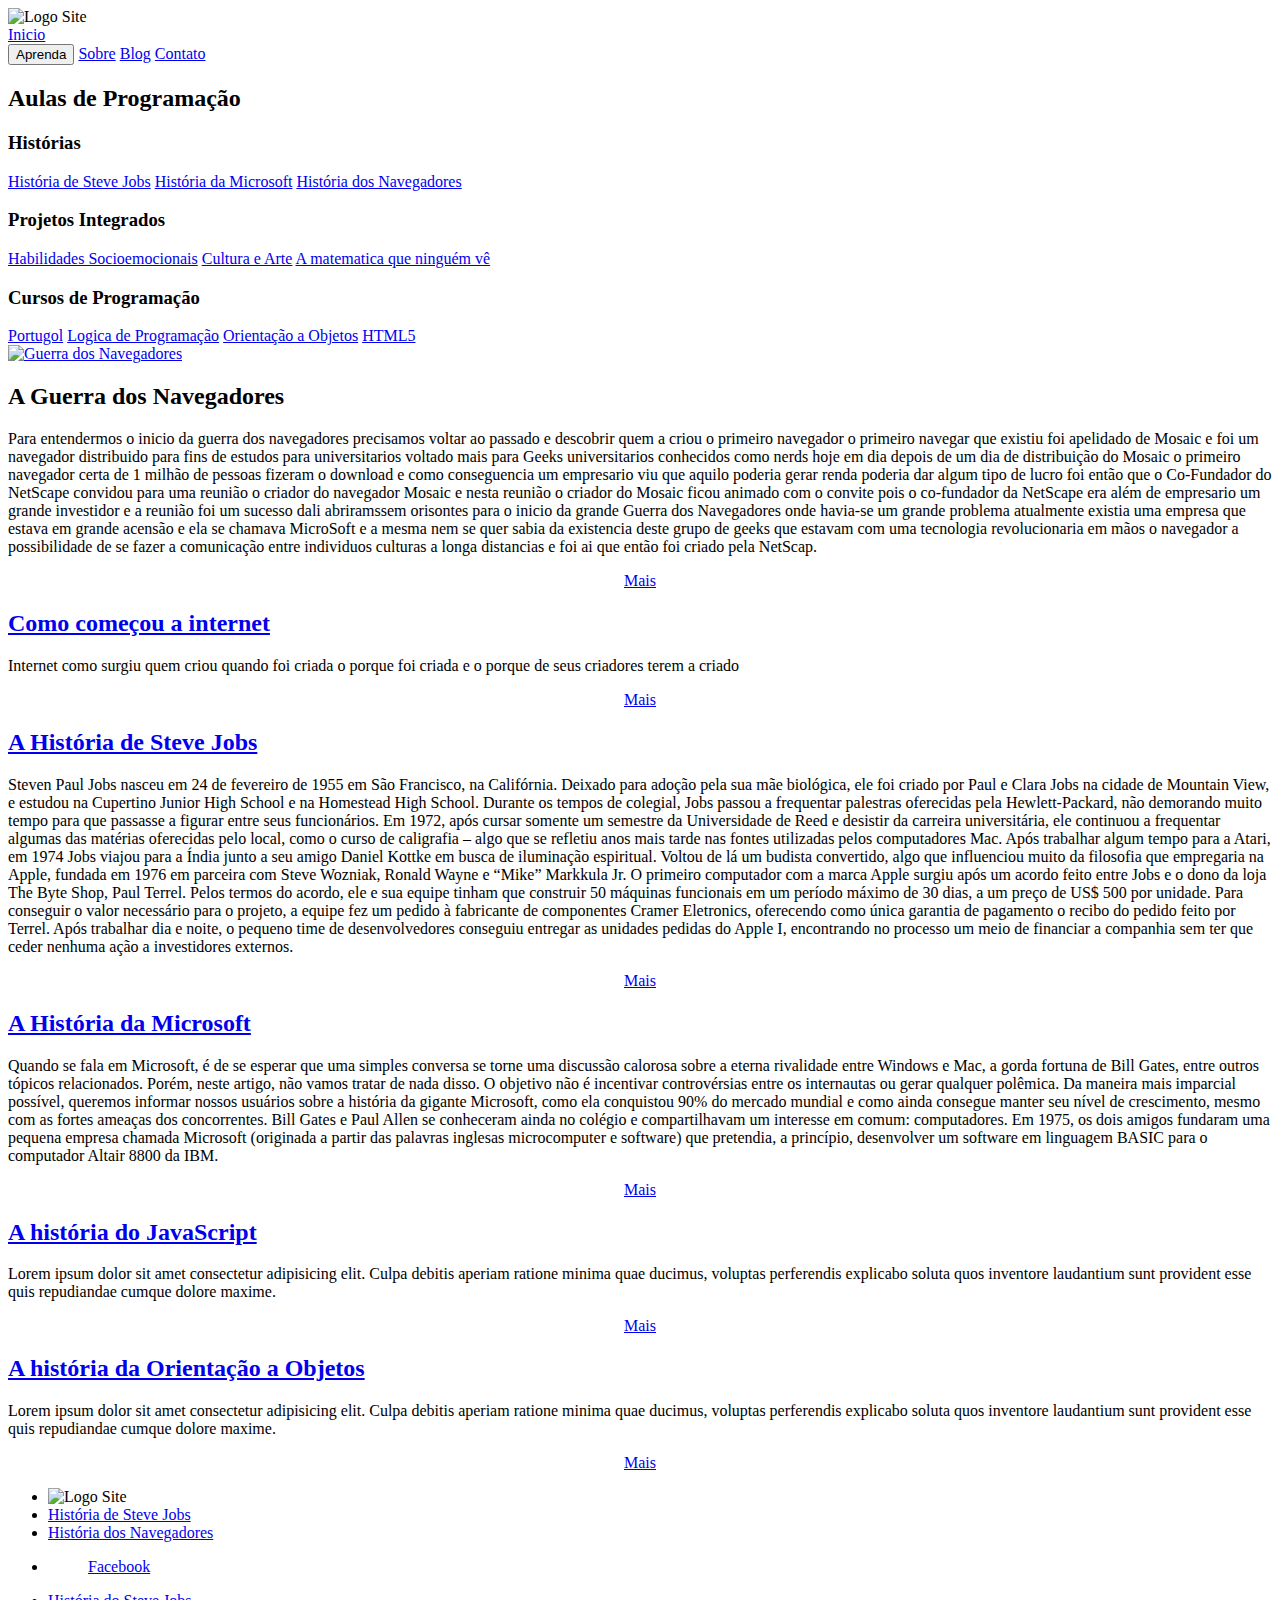
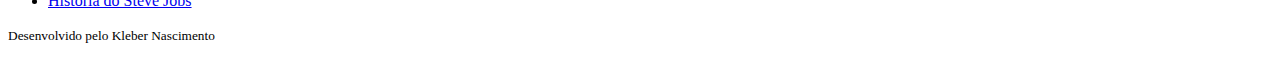
==== index.html @ d73528ec "Add files via upload" ====
<!DOCTYPE html>
<html lang="pt-br" dir="ltr">

    <head>
        <meta charset="UTF-8">
        <link href="css/all.css" rel="stylesheet"> 
        <link href="css/fontawesome.css" rel="stylesheet">
        <link href="css/brands.css" rel="stylesheet">
        <link href="css/solid.css" rel="stylesheet">

        <script defer src="js/brands.js"></script>
        <script defer src="js/solid.js"></script>
        <script defer src="js/fontawesome.js"></script>

        <link rel="stylesheet" href="css/style.css">
        <link rel="shortcut icon" href="img/heart.png">
       
        <title>Projeto Integrado</title>
        
    </head>

    <header>
      
        <div class="logo">  <img src="img/logo.png" alt="Logo Site" height="140" width="140">  </div>
        
        
        <div class="navbar">
            <a href="index.html">Inicio</a>
      
            <div class="dropdown">
              <button class="dropbtn">Aprenda
                <i class="fa fa-caret-down"></i>
              </button>
              <a href="sobre.html">Sobre</a>
              <a href="blog.html">Blog</a>
              <a href="contato.html">Contato</a>
              <div class="dropdown-content">
                <div class="header">
                  <h2>Aulas de Programação</h2>
                </div>
                <div class="row">
                  <div class="column">
                    <h3>Histórias</h3>
                    <a href="stevejobs.html">História de Steve Jobs</a>
                    <a href="microsoft.html">História da Microsoft</a>
                    <a href="navegadores.html">História dos Navegadores</a>
                  </div>
                  <div class="column">
                    <h3>Projetos Integrados</h3>
                    <a href="#">Habilidades Socioemocionais</a>
                    <a href="#">Cultura e Arte</a>
                    <a href="#">A matematica que ninguém vê</a>
                  </div>
                  <div class="column">
                    <h3>Cursos de Programação</h3>
                    <a href="portugol.html">Portugol</a>
                    <a href="logica.html">Logica de Programação</a>
                    <a href="objetos.html">Orientação a Objetos</a>
                    <a href="html5.html">HTML5</a>
                  </div>
                </div>
              </div>
            </div>
          </div> 
    </header>

    <body>
            

        <main class="box">
            <!-- Para começarmos a trabalhar com grid criamos primeiramente as divs em nosso HTML -->
            <article>
                <a href="navegadores.html"> <img src="img/navegadores.jpg" alt="Guerra dos Navegadores"></a>

                <h2>A Guerra dos Navegadores</h2>
                <p>Para entendermos o inicio da guerra dos navegadores precisamos voltar ao passado e descobrir quem a criou o primeiro 
                    navegador o primeiro navegar que existiu foi apelidado de Mosaic e foi um navegador distribuido para fins 
                    de estudos para universitarios voltado mais para Geeks universitarios conhecidos como nerds hoje em dia
                    depois de um dia de distribuição do Mosaic o primeiro navegador certa de 1 milhão de pessoas fizeram o download
                    e como conseguencia um empresario viu que aquilo  poderia gerar renda poderia dar algum tipo de lucro foi então
                    que o Co-Fundador do NetScape convidou para uma reunião o criador do navegador Mosaic e nesta reunião o criador do
                    Mosaic ficou animado com o convite pois o co-fundador da NetScape era além de empresario um grande investidor
                    e a reunião foi um sucesso dali abriramssem orisontes para o inicio da grande Guerra dos Navegadores onde havia-se 
                    um grande problema atualmente existia uma empresa que estava em grande acensão e ela se chamava MicroSoft e a mesma
                    nem se quer sabia da existencia deste grupo de geeks que estavam com uma tecnologia revolucionaria em mãos
                    o navegador a possibilidade de se fazer a comunicação entre individuos culturas a longa distancias e foi ai que então
                    foi criado pela NetScap.</p>
                    <div align="center"><a id="btn" href="navegadores.html" target="blank">Mais</a></div>
            </article>

            <article>
                <div class="bloco2"><a href="internet.html"></a></div>
                <a class="ancora" href="internet.html"><h2>Como começou a internet</h2></a>
                <p>Internet como surgiu quem criou quando foi criada o porque foi criada e o porque de seus criadores terem a criado
                     </p>
                     <div align="center"><a id="btn" href="internet.html" target="blank">Mais</a></div>
            </article>

            <article>
                <div class="bloco3"><a href="stevejobs.html"></a></div>
                <a class="ancora" href="stevejobs.html"><h2>A História de Steve Jobs</h2></a>
                <p>Steven Paul Jobs nasceu em 24 de fevereiro de 1955 em São Francisco, na Califórnia. Deixado para adoção pela sua mãe biológica, ele foi criado por Paul e Clara Jobs na cidade de Mountain View, e estudou na Cupertino Junior High School e na Homestead High School.
                    Durante os tempos de colegial, Jobs passou a frequentar palestras oferecidas pela Hewlett-Packard, não demorando muito tempo para que passasse a figurar entre seus funcionários. Em 1972, após cursar somente um semestre da Universidade de Reed e desistir da carreira universitária, ele continuou a frequentar algumas das matérias oferecidas pelo local, como o curso de caligrafia – algo que se refletiu anos mais tarde nas fontes utilizadas pelos computadores Mac.
                    Após trabalhar algum tempo para a Atari, em 1974 Jobs viajou para a Índia junto a seu amigo Daniel Kottke em busca de iluminação espiritual. Voltou de lá um budista convertido, algo que influenciou muito da filosofia que empregaria na Apple, fundada em 1976 em parceira com Steve Wozniak, Ronald Wayne e “Mike” Markkula Jr.
                  
                    O primeiro computador com a marca Apple surgiu após um acordo feito entre Jobs e o dono da loja The Byte Shop, Paul Terrel. Pelos termos do acordo, ele e sua equipe tinham que construir 50 máquinas funcionais em um período máximo de 30 dias, a um preço de US$ 500 por unidade.
                    
                    Para conseguir o valor necessário para o projeto, a equipe fez um pedido à fabricante de componentes Cramer Eletronics, oferecendo como única garantia de pagamento o recibo do pedido feito por Terrel. Após trabalhar dia e noite, o pequeno time de desenvolvedores conseguiu entregar as unidades pedidas do Apple I, encontrando no processo um meio de financiar a companhia sem ter que ceder nenhuma ação a investidores externos.
                    </p>
                    <div align="center"><a id="btn" href="stevejobs.html" target="blank">Mais</a></div>
            </article>
            
            <article>
              <div class="bloco4"><a href="microsoft.html"></a></div>

                <a class="ancora" href="microsoft.html"><h2>A História da Microsoft</h2></a>
                
                <p>Quando se fala em Microsoft, é de se esperar que uma simples conversa se torne uma discussão calorosa sobre a eterna rivalidade entre Windows e Mac, a gorda fortuna de Bill Gates, entre outros tópicos relacionados.

                    Porém, neste artigo, não vamos tratar de nada disso. O objetivo não é incentivar controvérsias entre os internautas ou gerar qualquer polêmica. Da maneira mais imparcial possível, queremos informar nossos usuários sobre a história da gigante Microsoft, como ela conquistou 90% do mercado mundial e como ainda consegue manter seu nível de crescimento, mesmo com as fortes ameaças dos concorrentes.
                    
                    
                    Bill Gates e Paul Allen se conheceram ainda no colégio e compartilhavam um interesse em comum: computadores. Em 1975, os dois amigos fundaram uma pequena empresa chamada Microsoft (originada a partir das palavras inglesas microcomputer e software) que pretendia, a princípio, desenvolver um software em linguagem BASIC para o computador Altair 8800 da IBM.
                    
                  </p>
                </p>
                <div align="center"><a id="btn" href="microsoft.html" target="blank">Mais</a></div>
                </article>

            <article>
                <div class="bloco5"><a href="javascript.html"></a></div>
                <a class="ancora" href="javascript.html"><h2>A história do JavaScript</h2></a>
                
                <p>Lorem ipsum dolor sit amet consectetur adipisicing elit. Culpa debitis 
                    aperiam ratione minima quae ducimus, voluptas perferendis explicabo soluta 
                    quos inventore laudantium sunt provident esse quis repudiandae cumque dolore maxime.</p>
                    <div align="center"><a id="btn" href="javascript.html" target="blank">Mais</a></div>
            </article>

            <article>
              <div class="bloco6"><a href="objetos.html"></a></div>
                <a class="ancora" href="objetos.html"><h2>A história da Orientação a Objetos</h2></a>
                <p>Lorem ipsum dolor sit amet consectetur adipisicing elit. Culpa debitis 
                    aperiam ratione minima quae ducimus, voluptas perferendis explicabo soluta 
                    quos inventore laudantium sunt provident esse quis repudiandae cumque dolore maxime.</p>
                    <div align="center"><a id="btn" href="objetos.html" target="blank">Mais</a></div>
            </article>
        
            
        </main>
        
    </body>

    <script type="text/javascript" src="js/script.js"></script>

    <div id="fb-root"></div>
      <script async defer crossorigin="anonymous" src="https://connect.facebook.net/pt_BR/sdk.js#xfbml=1&version=v5.0"></script>

    <footer>
        <nav>
            <ul>
                <li><div class="logo">  <img src="img/logo.png" alt="Logo Site" height="140" width="140">  </div></li>
                <li><a href="stevejobs.html">História de Steve Jobs</a></li>
                <li><a href="navegadores.html">História dos Navegadores</a></li>
                <li> <div class="fb-page" data-href="https://www.facebook.com/facebook" data-tabs="timeline" data-width="350" data-height="500" data-small-header="false" data-adapt-container-width="true" data-hide-cover="false" data-show-facepile="true"><blockquote cite="https://www.facebook.com/facebook" class="fb-xfbml-parse-ignore"><a href="https://www.facebook.com/facebook">Facebook</a></blockquote></div></li>
                <li><a href="stevejobs.html">História do Steve Jobs</a></li>   
          </ul>
 
        </nav>
    </footer>

    <p><small><i class="far fa-copyright"></i>Desenvolvido pelo Kleber Nascimento</small></p>

</html>
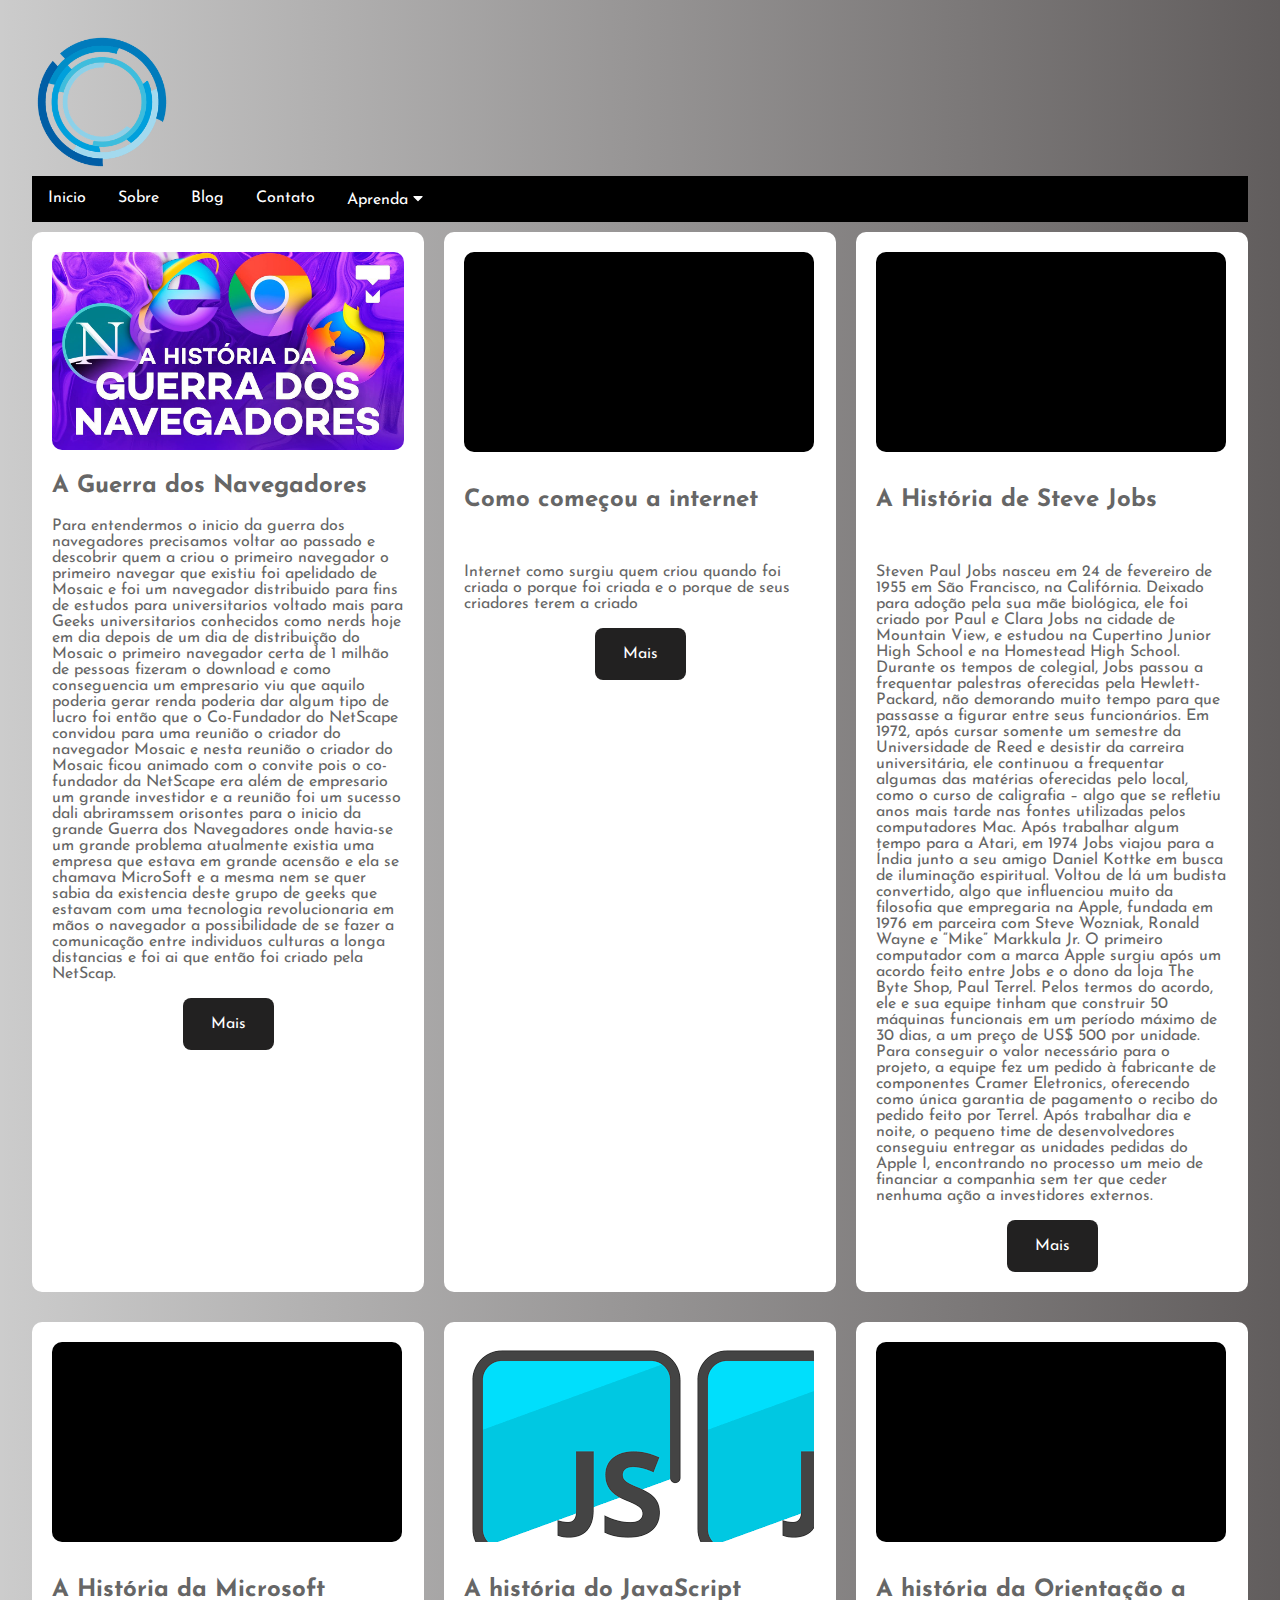
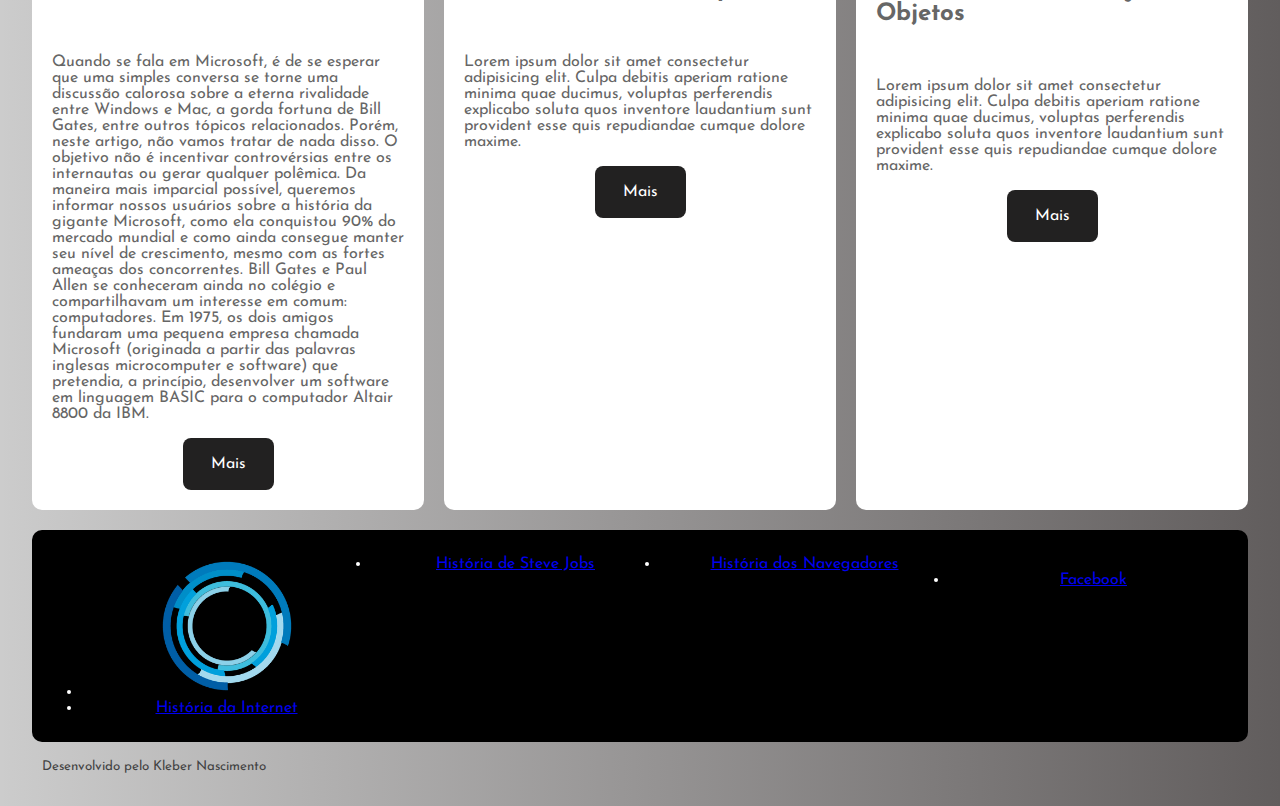
==== commit 6f6a1432: "Add files via upload" ====
--- a/index.html
+++ b/index.html
@@ -163,7 +163,7 @@
                 <li><a href="stevejobs.html">História de Steve Jobs</a></li>
                 <li><a href="navegadores.html">História dos Navegadores</a></li>
                 <li> <div class="fb-page" data-href="https://www.facebook.com/facebook" data-tabs="timeline" data-width="350" data-height="500" data-small-header="false" data-adapt-container-width="true" data-hide-cover="false" data-show-facepile="true"><blockquote cite="https://www.facebook.com/facebook" class="fb-xfbml-parse-ignore"><a href="https://www.facebook.com/facebook">Facebook</a></blockquote></div></li>
-                <li><a href="stevejobs.html">História do Steve Jobs</a></li>   
+                <li><a href="internet.html">História da Internet</a></li>   
           </ul>
  
         </nav>
--- a/css/brands.css
+++ b/css/brands.css
@@ -0,0 +1,14 @@
+/*!
+ * Font Awesome Free 5.12.0 by @fontawesome - https://fontawesome.com
+ * License - https://fontawesome.com/license/free (Icons: CC BY 4.0, Fonts: SIL OFL 1.1, Code: MIT License)
+ */
+@font-face {
+  font-family: 'Font Awesome 5 Brands';
+  font-style: normal;
+  font-weight: normal;
+  font-display: auto;
+  src: url("../webfonts/fa-brands-400.eot");
+  src: url("../webfonts/fa-brands-400.eot?#iefix") format("embedded-opentype"), url("../webfonts/fa-brands-400.woff2") format("woff2"), url("../webfonts/fa-brands-400.woff") format("woff"), url("../webfonts/fa-brands-400.ttf") format("truetype"), url("../webfonts/fa-brands-400.svg#fontawesome") format("svg"); }
+
+.fab {
+  font-family: 'Font Awesome 5 Brands'; }
--- a/css/solid.css
+++ b/css/solid.css
@@ -0,0 +1,16 @@
+/*!
+ * Font Awesome Free 5.12.0 by @fontawesome - https://fontawesome.com
+ * License - https://fontawesome.com/license/free (Icons: CC BY 4.0, Fonts: SIL OFL 1.1, Code: MIT License)
+ */
+@font-face {
+  font-family: 'Font Awesome 5 Free';
+  font-style: normal;
+  font-weight: 900;
+  font-display: auto;
+  src: url("../webfonts/fa-solid-900.eot");
+  src: url("../webfonts/fa-solid-900.eot?#iefix") format("embedded-opentype"), url("../webfonts/fa-solid-900.woff2") format("woff2"), url("../webfonts/fa-solid-900.woff") format("woff"), url("../webfonts/fa-solid-900.ttf") format("truetype"), url("../webfonts/fa-solid-900.svg#fontawesome") format("svg"); }
+
+.fa,
+.fas {
+  font-family: 'Font Awesome 5 Free';
+  font-weight: 900; }
--- a/css/style.css
+++ b/css/style.css
@@ -0,0 +1,252 @@
+@import url('https://fonts.googleapis.com/css?family=Josefin+Sans&display=swap'); 
+
+body{
+    background-image: url('[data-uri]');
+    background-image: linear-gradient(to bottom right,black, grey);
+    background-image: linear-gradient(to right, rgba(110, 103, 103, 0), rgb(97, 93, 93));
+    background-color: #ccc;
+    color:#424242;
+    margin: 32px;
+    font-family: 'Josefin Sans', sans-serif;
+}
+
+
+  /* Bloco para imagens */
+.bloco1,.bloco2,.bloco3,.bloco4,.bloco5,.bloco6{
+    height: 200px;
+    width: 350px;
+    border-radius: 10px;
+}
+
+.bloco1{
+   background-image: url("[data-uri]");
+   background-image: image("img/javascript.jpg");
+   background-color: black;
+}
+
+.bloco2{
+   background-image: url("https://blog.intnet.com.br/wp-content/uploads/2019/08/297955-internet-via-fibra-optica-entenda-o-que-e-e-como-funciona-1280x640.jpg");
+   background-image: image("img/internet.jpg");
+   background-color: black;
+}
+
+.bloco3{
+   background-image: url("https://s.glbimg.com/po/tt/f/original/2011/08/26/jobs_point110825140829_.jpg");
+   background-image: image("img/javascript.jpg");
+   background-color: black;
+}
+
+.bloco4{
+ background-image: url("https://flarconsulting.com.br/wp-content/uploads/2019/04/Microsoft_PESTEL_Analysis.jpg");
+ background-image: image("img/microsoft.jpg");
+ background-color: black;
+
+}
+
+.bloco5{
+ background-image: url("[data-uri]");
+ background-image: image("img/javascript.jpg");
+ background-color: black;
+}
+
+.bloco6{
+  background-image: url("https://apexensino.com.br/wp-content/uploads/2017/08/Programa%C3%A7%C3%A3o-Orientada-a-Objetos.png");
+  background-image: image("img/objetos.jpg");
+  background-color: black;
+}
+
+.ancora{
+   text-decoration: none;
+   color:#666666;
+   margin: 10px;
+}
+
+
+#btn{
+    text-decoration: none;
+    background-color: #222121;
+    border-radius: 8px;
+    color: white;
+    display: inline-block;
+    padding: 18px 28px;
+    transition: all 0.4s;
+}
+
+#btn:hover{
+    background-color: slategray;
+}
+
+
+ul{
+  display: grid;
+  grid-template-columns: repeat(4,1fr);
+
+}
+
+
+#titulo{
+    background-color: black;
+    border-radius: 10px;
+    text-align: center;
+    color: white;
+    padding: 10px;
+}
+
+
+
+.box{
+    display: grid;
+    grid-template-columns: repeat(3,1fr);
+    grid-gap: 20px;
+}
+
+img{
+    max-width: 100%;
+    border-radius: 10px;
+}
+
+#centro{
+  margin-top: 20px;
+}
+
+article{
+    color:#666666;
+    text-decoration: none;
+    margin-top: 10px;
+}
+
+
+
+main.box article{
+    background-color: white;
+    border-radius: 10px;
+    padding: 20px;
+}
+
+
+footer{
+    margin-top: 20px;
+    background-color: black;
+    border-radius: 10px;
+    text-align: center;
+    color: white;
+    padding: 10px;
+}
+
+
+  /* Inicio Menu */
+.navbar {
+    overflow: hidden;
+    background-color: black;
+    font-family: 'Josefin Sans', sans-serif;
+  }
+  
+  /* Links inside the navbar */
+  .navbar a {
+    float: left;
+    font-size: 16px;
+    color: white;
+    text-align: center;
+    padding: 14px 16px;
+    text-decoration: none;
+  }
+  
+  /* The dropdown container */
+  .dropdown {
+    float: left;
+    overflow: hidden;
+  }
+  
+  /* Dropdown button */
+  .dropdown .dropbtn {
+    font-size: 16px;
+    border: none;
+    outline: none;
+    color: white;
+    padding: 14px 16px;
+    background-color: inherit;
+    font: inherit; /* Important for vertical align on mobile phones */
+    margin: 0; /* Important for vertical align on mobile phones */
+  }
+  
+  /* Add a red background color to navbar links on hover */
+  .navbar a:hover, .dropdown:hover .dropbtn {
+    background-color: red;
+  }
+  
+  /* Dropdown content (hidden by default) */
+  .dropdown-content {
+    display: none;
+    position: absolute;
+    background-color: #f9f9f9;
+    width: 100%;
+    left: 0;
+    box-shadow: 0px 8px 16px 0px rgba(0,0,0,0.2);
+    z-index: 1;
+  }
+  
+  /* Mega Menu header, if needed */
+  .dropdown-content .header {
+    background: red;
+    padding: 16px;
+    color: white;
+  }
+  
+  /* Aparece Dropdown quando o mouse é passado */
+  .dropdown:hover .dropdown-content {
+    display: block;
+  }
+  
+  /* Create three equal columns that floats next to each other */
+  .column {
+    float: left;
+    width: 33.33%;
+    padding: 10px;
+    background-color: #ccc;
+    height: 250px;
+  }
+  
+  /* Links dentro da Coluna */
+  .column a {
+    float: none;
+    color: black;
+    padding: 16px;
+    text-decoration: none;
+    display: block;
+    text-align: left;
+  }
+  
+  /* Add a background color on hover */
+  .column a:hover {
+    background-color: #ddd;
+  }
+  
+  /* Clear floats after the columns */
+  .row:after {
+    content: "";
+    display: table;
+    clear: both;
+  }
+
+  /* Direitos Autorais */
+  small{
+    text-align: center;
+  }
+
+
+  /* Paginas com Conteudo */
+
+
+
+  section img{
+
+  }
+
+  section p{}
+
+  .geral{
+    font-family: 'Josefin Sans', sans-serif;
+    font-size: 20px;
+    display: grid;
+    grid-template-columns: 1fr;
+  }